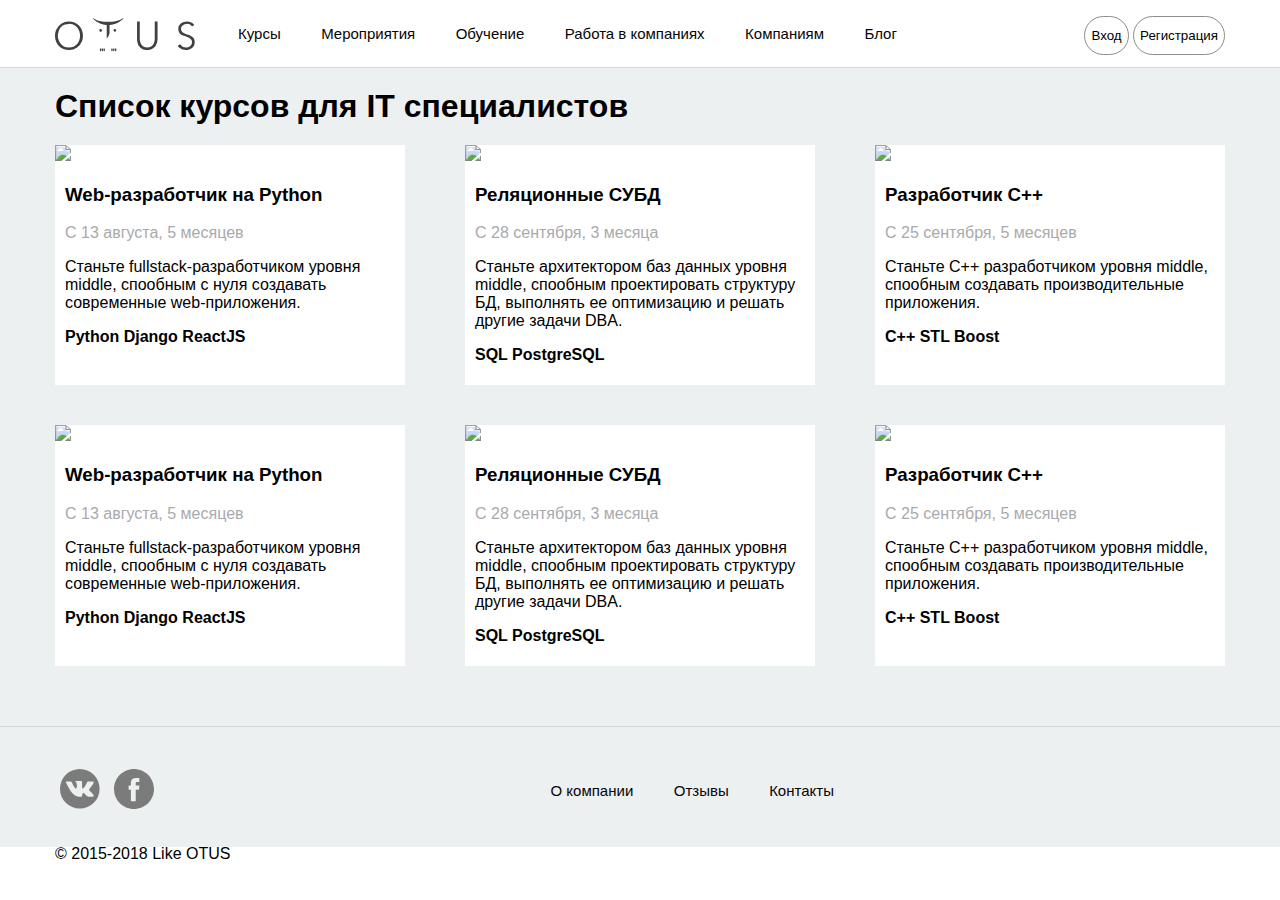
==== courses.html @ 86424c23 "Сверстал страницу со списком курсов" ====
<!DOCTYPE html>
<html lang="en">
<head>
    <meta charset="UTF-8">
    <link rel="stylesheet" href="https://unpkg.com/flickity@2/dist/flickity.min.css"/>
    <link type="text/css" href="css/main.css" rel="stylesheet"/>
    <link type="text/css" href="css/carousel.css" rel="stylesheet"/>
    <link type="text/css" href="css/course-card.css" rel="stylesheet"/>
    <link type="text/css" href="css/feature.css" rel="stylesheet"/>
    <link type="text/css" href="css/footer.css" rel="stylesheet"/>
    <link type="text/css" href="css/header.css" rel="stylesheet"/>
    <link type="text/css" href="css/menu.css" rel="stylesheet"/>
    <link type="text/css" href="css/social.css" rel="stylesheet"/>
    <link type="text/css" href="css/logo.css" rel="stylesheet"/>
    <link type="text/css" href="css/auth.css" rel="stylesheet"/>
    <title>Курсы. Like OTUS</title>
</head>
<body>
    <div class="page">
    <header class="header page__header">
        <div class="container header__container">
            <div class="row">
                <div class="logo header__logo">
                    <a class="logo__image" href="/"></a>
                </div>
                <nav class="menu header__menu">
                    <a class="menu__item">Курсы</a>
                    <a class="menu__item">Мероприятия</a>
                    <a class="menu__item">Обучение</a>
                    <a class="menu__item">Работа в компаниях</a>
                    <a class="menu__item">Компаниям</a>
                    <a class="menu__item">Блог</a>
                </nav>
                <div class="auth header__auth">
                    <button class="auth__button">Вход</button>
                    <button class="auth__button">Регистрация</button>
                </div>
            </div>
        </div>
    </header>
    <main>
        <div class="strip strip_background_grey">
            <div class="container">
                <h1 class="strip__title">Список курсов для IT специалистов</h1>
                <div class="row row_justify_space-between strip__row">
                    <div class="course-card">
                        <div class="course-card__image">
                            <img src="https://via.placeholder.com/350x220/e8117f/ffffff"/>
                        </div>
                        <div class="course-card__content">
                            <h3 class="course-card__header">Web-разработчик на Python</h3>
                            <div class="course-card__description">
                                <span class="course-card__start-date">C 13 августа, 5 месяцев</span>
                                <p>
                                    Станьте fullstack-разработчиком уровня middle, спообным с нуля создавать современные
                                    web-приложения.
                                </p>
                            </div>
                        </div>
                        <div class="course-card__extra-content course-card__extra-content_bold">
                            <p>
                                Python Django ReactJS
                            </p>
                        </div>
                    </div>
                    <div class="course-card">
                        <div class="course-card__image">
                            <img src="https://via.placeholder.com/350x220/e8117f/ffffff"/>
                        </div>
                        <div class="course-card__content">
                            <h3 class="course-card__header">Реляционные СУБД</h3>
                            <div class="course-card__description">
                                <span class="course-card__start-date">C 28 сентября, 3 месяца</span>
                                <p>
                                    Станьте архитектором баз данных уровня middle, спообным проектировать структуру БД,
                                    выполнять ее оптимизацию и решать другие задачи DBA.
                                </p>
                            </div>
                        </div>
                        <div class="course-card__extra-content course-card__extra-content_bold">
                            <p>
                                SQL PostgreSQL
                            </p>
                        </div>
                    </div>
                    <div class="course-card">
                        <div class="course-card__image">
                            <img src="https://via.placeholder.com/350x220/e8117f/ffffff"/>
                        </div>
                        <div class="course-card__content">
                            <h3 class="course-card__header">Разработчик C++</h3>
                            <div class="course-card__description">
                                <span class="course-card__start-date">C 25 сентября, 5 месяцев</span>
                                <p>
                                    Станьте С++ разработчиком уровня middle, спообным создавать производительные приложения.
                                </p>
                            </div>
                        </div>
                        <div class="course-card__extra-content course-card__extra-content_bold">
                            <p>
                                С++ STL Boost
                            </p>
                        </div>
                    </div>
                </div>
                <div class="row row_justify_space-between strip__row">
                    <div class="course-card">
                        <div class="course-card__image">
                            <img src="https://via.placeholder.com/350x220/e8117f/ffffff"/>
                        </div>
                        <div class="course-card__content">
                            <h3 class="course-card__header">Web-разработчик на Python</h3>
                            <div class="course-card__description">
                                <span class="course-card__start-date">C 13 августа, 5 месяцев</span>
                                <p>
                                    Станьте fullstack-разработчиком уровня middle, спообным с нуля создавать современные
                                    web-приложения.
                                </p>
                            </div>
                        </div>
                        <div class="course-card__extra-content course-card__extra-content_bold">
                            <p>
                                Python Django ReactJS
                            </p>
                        </div>
                    </div>
                    <div class="course-card">
                        <div class="course-card__image">
                            <img src="https://via.placeholder.com/350x220/e8117f/ffffff"/>
                        </div>
                        <div class="course-card__content">
                            <h3 class="course-card__header">Реляционные СУБД</h3>
                            <div class="course-card__description">
                                <span class="course-card__start-date">C 28 сентября, 3 месяца</span>
                                <p>
                                    Станьте архитектором баз данных уровня middle, спообным проектировать структуру БД,
                                    выполнять ее оптимизацию и решать другие задачи DBA.
                                </p>
                            </div>
                        </div>
                        <div class="course-card__extra-content course-card__extra-content_bold">
                            <p>
                                SQL PostgreSQL
                            </p>
                        </div>
                    </div>
                    <div class="course-card">
                        <div class="course-card__image">
                            <img src="https://via.placeholder.com/350x220/e8117f/ffffff"/>
                        </div>
                        <div class="course-card__content">
                            <h3 class="course-card__header">Разработчик C++</h3>
                            <div class="course-card__description">
                                <span class="course-card__start-date">C 25 сентября, 5 месяцев</span>
                                <p>
                                    Станьте С++ разработчиком уровня middle, спообным создавать производительные приложения.
                                </p>
                            </div>
                        </div>
                        <div class="course-card__extra-content course-card__extra-content_bold">
                            <p>
                                С++ STL Boost
                            </p>
                        </div>
                    </div>
                </div>
            </div>
        </div>
    </main>
    <footer class="footer">
        <div class="container footer__container">
            <div class="row footer__row">
                <div class="social">
                    <a href="#" class="social__icon social__icon_vk"></a>
                    <a href="#" class="social__icon social__icon_fb"></a>
                </div>
                <nav class="menu footer__menu">
                    <a href="#" class="menu__item">О компании</a>
                    <a href="#" class="menu__item">Отзывы</a>
                    <a href="#" class="menu__item">Контакты</a>
                </nav>
            </div>
            <div class="row footer__row">
                © 2015-2018 Like OTUS
            </div>
        </div>
    </footer>
    </div>
    <script src="https://unpkg.com/flickity@2/dist/flickity.pkgd.min.js"></script>
</body>
</html>
---- css/main.css ----
body {
    margin: 0;
    display: flex;
    flex-direction: column;
    min-height: 100vh;
    font-family: Roboto, sans-serif;
}

main {
    flex: 1 0 auto;
}

.page_footer {
    margin-top: 40px;
}


.strip {
    padding: 0 0 20px;
    border-bottom: 1px solid #d7d7d7;
}

.strip_background_grey {
    background-color: #ecf0f1;
}

.strip__title {
    margin: 0px;
    padding: 20px 0px;
}

.strip__row {
    margin-bottom: 40px;
}

.container {
    max-width: 1170px;
    box-sizing: border-box;
    height: 100%;
    padding-left: 0;
    padding-right: 0;
    margin: 0 auto;
}

.row {
    display: flex;
    flex-direction: row;
}

.row_justify_space-between {
    justify-content: space-between;
}

.row_justify_center {
    justify-content: center;
}

.row_wrapped {
    flex-wrap: wrap;
}

.h_centered {
    text-align: center;
}
---- css/carousel.css ----
.carousel {
    background-color: #ffffff;
}

.carousel__cell {
    display: flex;
    justify-content: center;
    align-items: center;
    width: 26%;
    height: 200px;
}
---- css/course-card.css ----
.course-card {
    width: 350px;
    heigth: 445px;
    background-color: #ffffff;
}

.course-card__content {
    padding: 0 10px;
}

.course-card__start-date {
    color: #a9aaad;
}

.course-card__extra-content {
    padding: 0 10px 5px;
}

.course-card__extra-content_bold {
    font-weight: bold;
}
---- css/feature.css ----
.feature {
    display: flex;
    flex-direction: row;
    align-items: flex-start;
    width: 50%;
}

.feature__cell {
    margin: 0 5px;
}


.feature__title {
    margin: 0;
}

.feature__description {
    margin-top: 5px;
    /*padding-top: 5px;*/
}
---- css/footer.css ----
.footer {
    width: 100%;
    height: 100px;
    padding-top: 20px;
    background: #ecf0f1;
    flex-shrink: 0;
}

.footer__container {
    display: flex;
    flex-direction: column;
}

.footer__row {
    margin: 10px 0;
    align-items: center;
}

.footer__menu {
    margin: 0 auto;
}
---- css/header.css ----
.header {
    background: #ffffff;
    height: 68px;
    box-sizing: border-box;
    position: relative;
    width: 100%;
    border-bottom: 1px solid #d7d7d7;
    z-index: 30;
}

.header__container {
    width: 100%;
}

.header__logo {
    width: 140px;
    display: table-cell;
}

.header__menu {
    margin-left: 25px;
}

.header__auth {
    margin-left: auto;
}
---- css/menu.css ----
.menu__item {
    height: 100%;
    padding: 0 18px;
    line-height: 68px;
    vertical-align: middle;
    font-size: 15px;
    text-decoration: none;
    color: #050505;
}
---- css/social.css ----
.social__icon {
    width: 40px;
    height: 40px;
    display: inline-block;
    margin: 0 5px;
}

.social__icon_vk {
    background-image: url([data-uri]);
}

.social__icon_fb {
    background-image: url([data-uri]);
}
---- css/logo.css ----
.logo__image {
    width: 140px;
    height: 100%;
    background: url([data-uri]) 0 50% no-repeat;
    background-size: contain;
    display: block;
}
---- css/auth.css ----
.auth {
    /*vertical-align: middle;*/
    display: inline-block;
    text-align: right;
    vertical-align: baseline;
    line-height: 70px;
}

.auth__button {
    border: 1px solid #8d8d8d;
    border-radius: 35px;
    cursor: pointer;
    background-color: #ffffff;
    line-height: 35px;
}

.auth__button:hover {
    background-color: #3487db;
    border-color: #3487db;
    color: #ffffff;
}
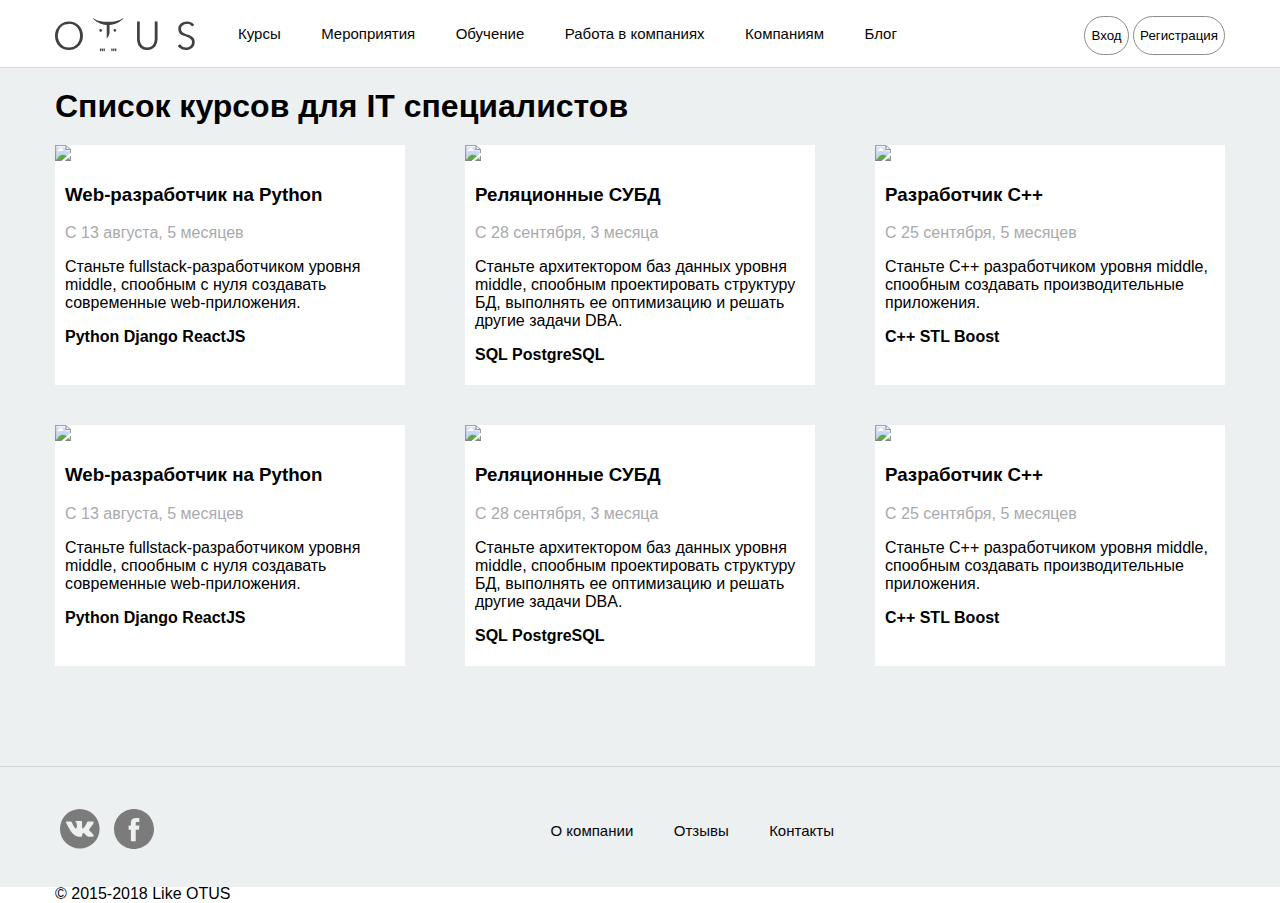
==== commit b68951b1: "Исправил ошибки в css для row" ====
--- a/courses.html
+++ b/courses.html
@@ -102,8 +102,8 @@
                             </p>
                         </div>
                     </div>
-                </div>
-                <div class="row row_justify_space-between strip__row">
+                <!--</div>-->
+                <!--<div class="row row_justify_space-between strip__row">-->
                     <div class="course-card">
                         <div class="course-card__image">
                             <img src="https://via.placeholder.com/350x220/e8117f/ffffff"/>
--- a/css/main.css
+++ b/css/main.css
@@ -45,6 +45,7 @@
 .row {
     display: flex;
     flex-direction: row;
+    flex-wrap: wrap;
 }
 
 .row_justify_space-between {
--- a/css/course-card.css
+++ b/css/course-card.css
@@ -2,6 +2,7 @@
     width: 350px;
     heigth: 445px;
     background-color: #ffffff;
+    margin-bottom: 40px;
 }
 
 .course-card__content {
